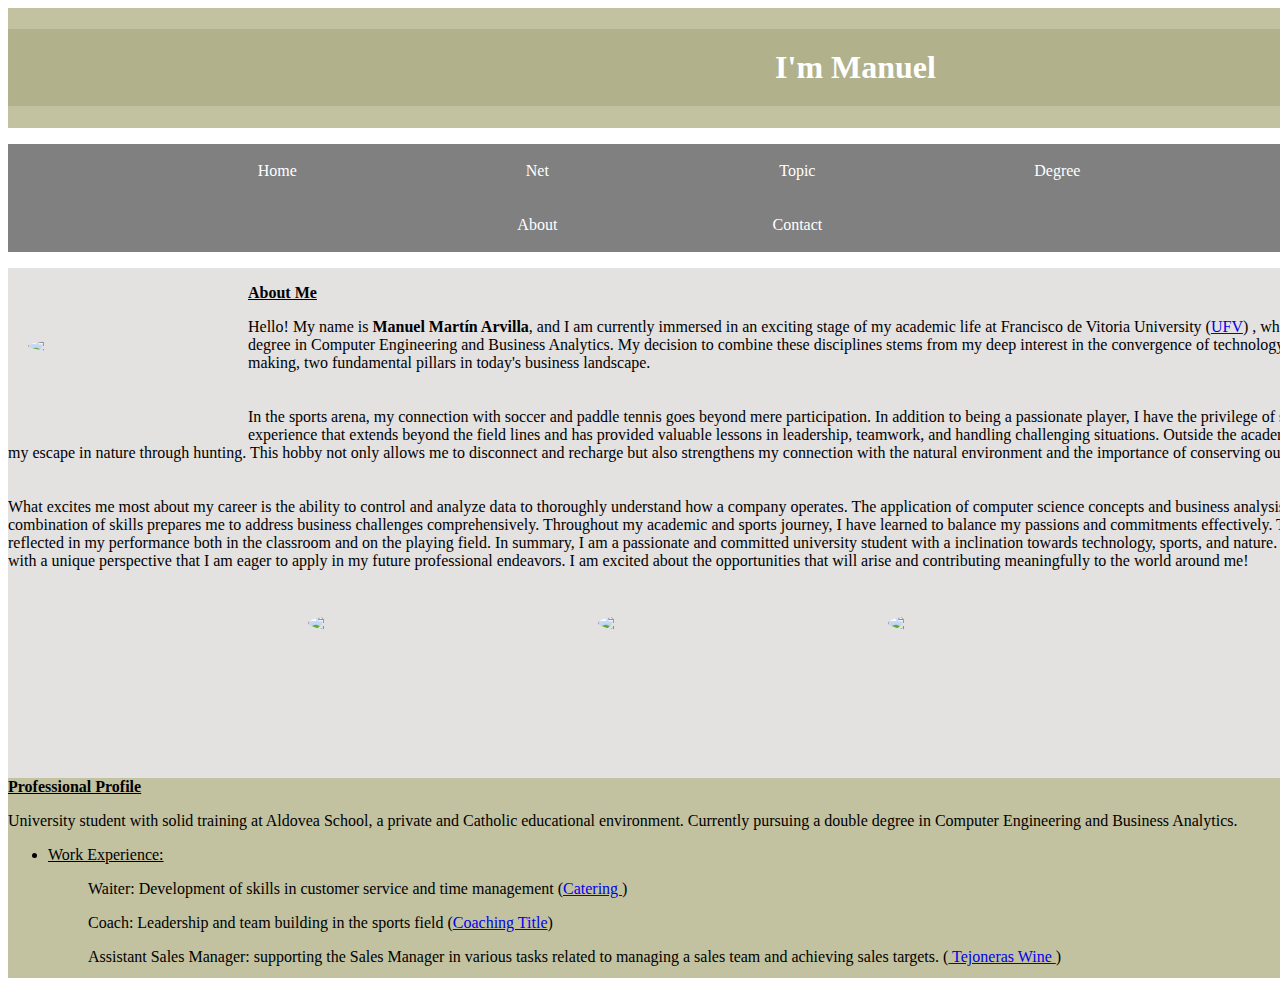
==== docs/public/about.html @ 49d1a30e "cambios que hacemos" ====
<!DOCTYPE html>
<html>

  <head>
   
    <title></title>
    <link href="../css/style.css" rel="stylesheet" type="text/css" />
 
   
  </head>

 <body>

    <header>
      
        <div><h1>I'm Manuel</h1></div>
       
    </header>
    <nav>
      <ul>
        <li><a href="../index.html">Home</a></li>
        <li><a href="net.html">Net</a></li>
        <li><a href="topic.html">Topic</a></li>
        <li><a href="degree.html">Degree</a></li>
        <li><a href="#">About</a></li>
        <li><a href="contact.html">Contact</a></li>
      </ul>
  </nav>

  <div class="contenido">

    <img class="imagen-1" src="../Images/Foto DNI.jpeg"/>
    
    <img class="imagen-2" src="../Images/Foto Catering.jpeg"/>

    

  

    <div class=""> <u><b><p>About Me</p></b></u>           
      <p>
        Hello! My name is <b>Manuel Martín Arvilla</b>, and I am currently immersed in an exciting stage of my academic life at Francisco de Vitoria University (<a href="https://www.ufv.es/">UFV</a>) , where I embarked on a double degree in Computer Engineering and Business Analytics. My decision to combine these disciplines stems from my deep interest in the convergence of technology and data-driven decision-making, two fundamental pillars in today's business landscape.
        <br>
        <br>
        <br>

        In the sports arena, my connection with soccer and paddle tennis goes beyond mere participation. In addition to being a passionate player, I have the privilege of serving as a soccer coach, an experience that extends beyond the field lines and has provided valuable lessons in leadership, teamwork, and handling challenging situations.
        
        Outside the academic and sports realms, I find my escape in nature through hunting. This hobby not only allows me to disconnect and recharge but also strengthens my connection with the natural environment and the importance of conserving our natural heritage.
        <br>
        <br>
        <br>
        What excites me most about my career is the ability to control and analyze data to thoroughly understand how a company operates. The application of computer science concepts and business analysis techniques fascinates me, and I am convinced that this unique combination of skills prepares me to address business challenges comprehensively.
        
        Throughout my academic and sports journey, I have learned to balance my passions and commitments effectively. This ability to manage time and maintain a multifaceted focus is reflected in my performance both in the classroom and on the playing field.
        
        In summary, I am a passionate and committed university student with a inclination towards technology, sports, and nature. My holistic approach and varied experiences have provided me with a unique perspective that I am eager to apply in my future professional endeavors. I am excited about the opportunities that will arise and contributing meaningfully to the world around me!
        
        <br>
        <a href="https://www.instagram.com/manu.martinn/">
            <img class="imagen-3" src="../Images/Instagram_logo_.png" />
        </a>

        <a href="https://www.ufv.es/">
          <img class="imagen-9" src="../Images/Ufv LOGO.jpg" />
        </a>

        <a href="C:\Users\manum\Downloads\WhatsApp-Manu.html">
        <img class="imagen-4" src="../Images/whatsapp_logo.png" />
        </a>
        
       
    </div>
    
  </div>


 <footer>

    <div>
     <u><f1><b>Professional Profile</b></f1></u>
    <p> University student with solid training at Aldovea School, a private and Catholic educational environment. Currently pursuing a double degree in Computer Engineering and Business Analytics. </p>
    <ul>
      <li>
        <p><u>Work Experience:</u></p>
          <ol>
          <p>Waiter: Development of skills in customer service and time management (<a href="https://101-catering.com/" >Catering </a>)</p>
         </ol>
        
          <p></p>
         <ol>
           <p>Coach: Leadership and team building in the sports field (<a href="C:\Users\manum\Downloads\IMG_4044.jpg">Coaching Title</a>)</p>
         </ol>
         <ol>
          <p> Assistant Sales Manager: supporting the Sales Manager in various tasks related to managing a sales team and achieving sales targets. (<a href= "https://tejoneras.com/es/" > Tejoneras Wine </a>)</p>
         </ol>
        
      </li>
    </ul>
    
  </div>


 </footer>
</body>
 </html>
---- docs/css/style.css ----
header div{
    display: inline-block;
    width: 1695px; 
    height: 120px;
    background:  rgb(194, 194, 160);
}
h1 {
    text-align: center;
    color: White;
    background: rgb(177, 177, 140);
    padding: 20px; 
}
footer div{
    display: inline-block; 
    width: 1695px;
    height: 200px; 
    background:rgb(194, 194, 160);
}

nav ul {
    background-color: grey ;
    width: 98%;
    list-style-type: none;
    text-align: center;
}

nav li {
    display: inline-flex;
}

nav a{
    text-decoration: none;
    color: white;
    padding: 18px;
    width: 220px;
}

nav li :hover{
    background-color: rgb(103, 102, 102);

}

.contenido{
    color: black;
    height: 510px;
    width: 1695px;
    background: rgb(228, 225, 225);
    float: left;
    
}
.contenido-1{
    color: black;
    height: 510px;
    width: 1695px;
    background: rgb(255, 255, 255);
    float: left;
    
}



img{
    float: left;
    margin-right: 25px;
}

.text{
    float: left;
    
}
 .imagen-1{
    width: 200px;
    float: left;
    margin-right: 20px;
    margin-left: 20px;
    margin-top: 70px;
    margin-bottom: 80px;
    border-radius: 70%;
 }

 .imagen-2{
   width: 190px;
   float: right;
   margin-right: 20px;
   margin-left: 20px;
   margin-top: 70px;
   margin-bottom: 80px;
   border-radius: 70%;
 }
 .imagen-3{
    width: 90px; 
    margin-right:0px;
    margin-left: 300px;
    margin-top: 45px;
    border-radius: 70%;
 }
 .imagen-4{
    width: 90px;
    margin-right: 0px;
    margin-left: 200px;
    margin-top: 45px;
    border-radius: 70%;
 }
 .imagen-9{
    width: 90px;
    margin-right: 0px;
    margin-left: 200px;
    margin-top: 45px;
    border-radius: 70%;
   
 }
 .imagen-5{
    width: 650px;
    float: right;
    margin-left: 20px;
    margin-right: 0px;
 }

 .imagen-6{
    width: 650px;
    float: left;
    margin-left: 20px;
    margin-right: 100px;
    margin-top: 70px;
    border-radius: 50%;
 }


 .imagen-8{
    width: 670px;
    float: right;
    margin-left: 20px;
    margin-right: 20px;
    margin-top: -10px;
    margin-bottom: 25px;
 }


 .contact{
    margin-top: 120px;
    margin-right: 30px;
 }


 .imagen-7{
    width: 570px;
    margin-left: 570px;
    margin-top: 6px;
 }

 b.dbody{
    padding: 10px;
}

table{
    border-collapse: collapse;
    width: 100%;
 }

 th,
 td {
    border: 1px solid #6c6c6c;
    text-align: left;
    padding: 8px;
 }

 th {
    background-color: #838181;
 }

 .ctabla {
    padding: 15px;
 }


 .contenido-2{
    background-color: white;
    border: black 1px solid;
    position: relative;
    bottom: -20px;
}
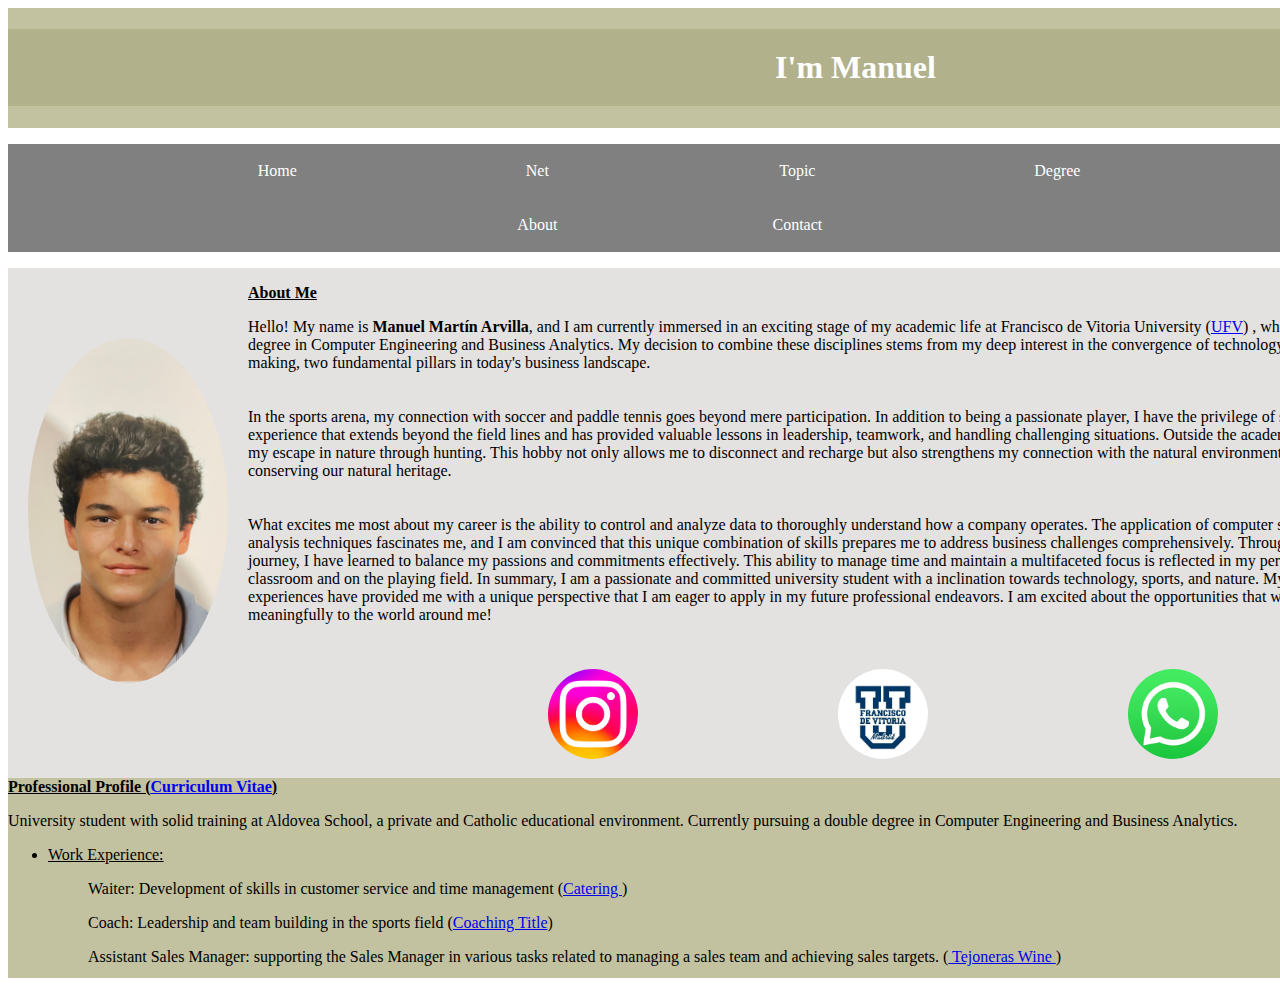
==== commit 4cf96a05: "actualización" ====
--- a/docs/public/about.html
+++ b/docs/public/about.html
@@ -78,7 +78,7 @@
  <footer>
 
     <div>
-     <u><f1><b>Professional Profile</b></f1></u>
+     <u><f1><b>Professional Profile   (<a href="file:///C:/Users/manum/Downloads/Curr%C3%ADculum%20Vitae%20Cv%20Marketing%20Manager%20Masculino%20Sencillo%20Azul.pdf">Curriculum Vitae</a>)</b></f1></u>
     <p> University student with solid training at Aldovea School, a private and Catholic educational environment. Currently pursuing a double degree in Computer Engineering and Business Analytics. </p>
     <ul>
       <li>
--- a/docs/css/style.css
+++ b/docs/css/style.css
@@ -179,3 +179,27 @@
     position: relative;
     bottom: -20px;
 }
+.imagen-Marcos{
+    width: 120px; 
+    margin-right:0px;
+    margin-left: 130px;
+    margin-top: 35px;
+    border-radius: 120%;
+    float: left;
+}
+.imagen-Arranz{
+    width: 120px; 
+    margin-right:0px;
+    margin-left: 0px;
+    margin-top: 175px;
+    border-radius: 120%;
+    float: left;
+}
+.imagen-Pintor{
+    width: 120px; 
+    margin-right:0px;
+    margin-left: 00px;
+    margin-top: 345px;
+    border-radius: 120%;
+    float: left;
+}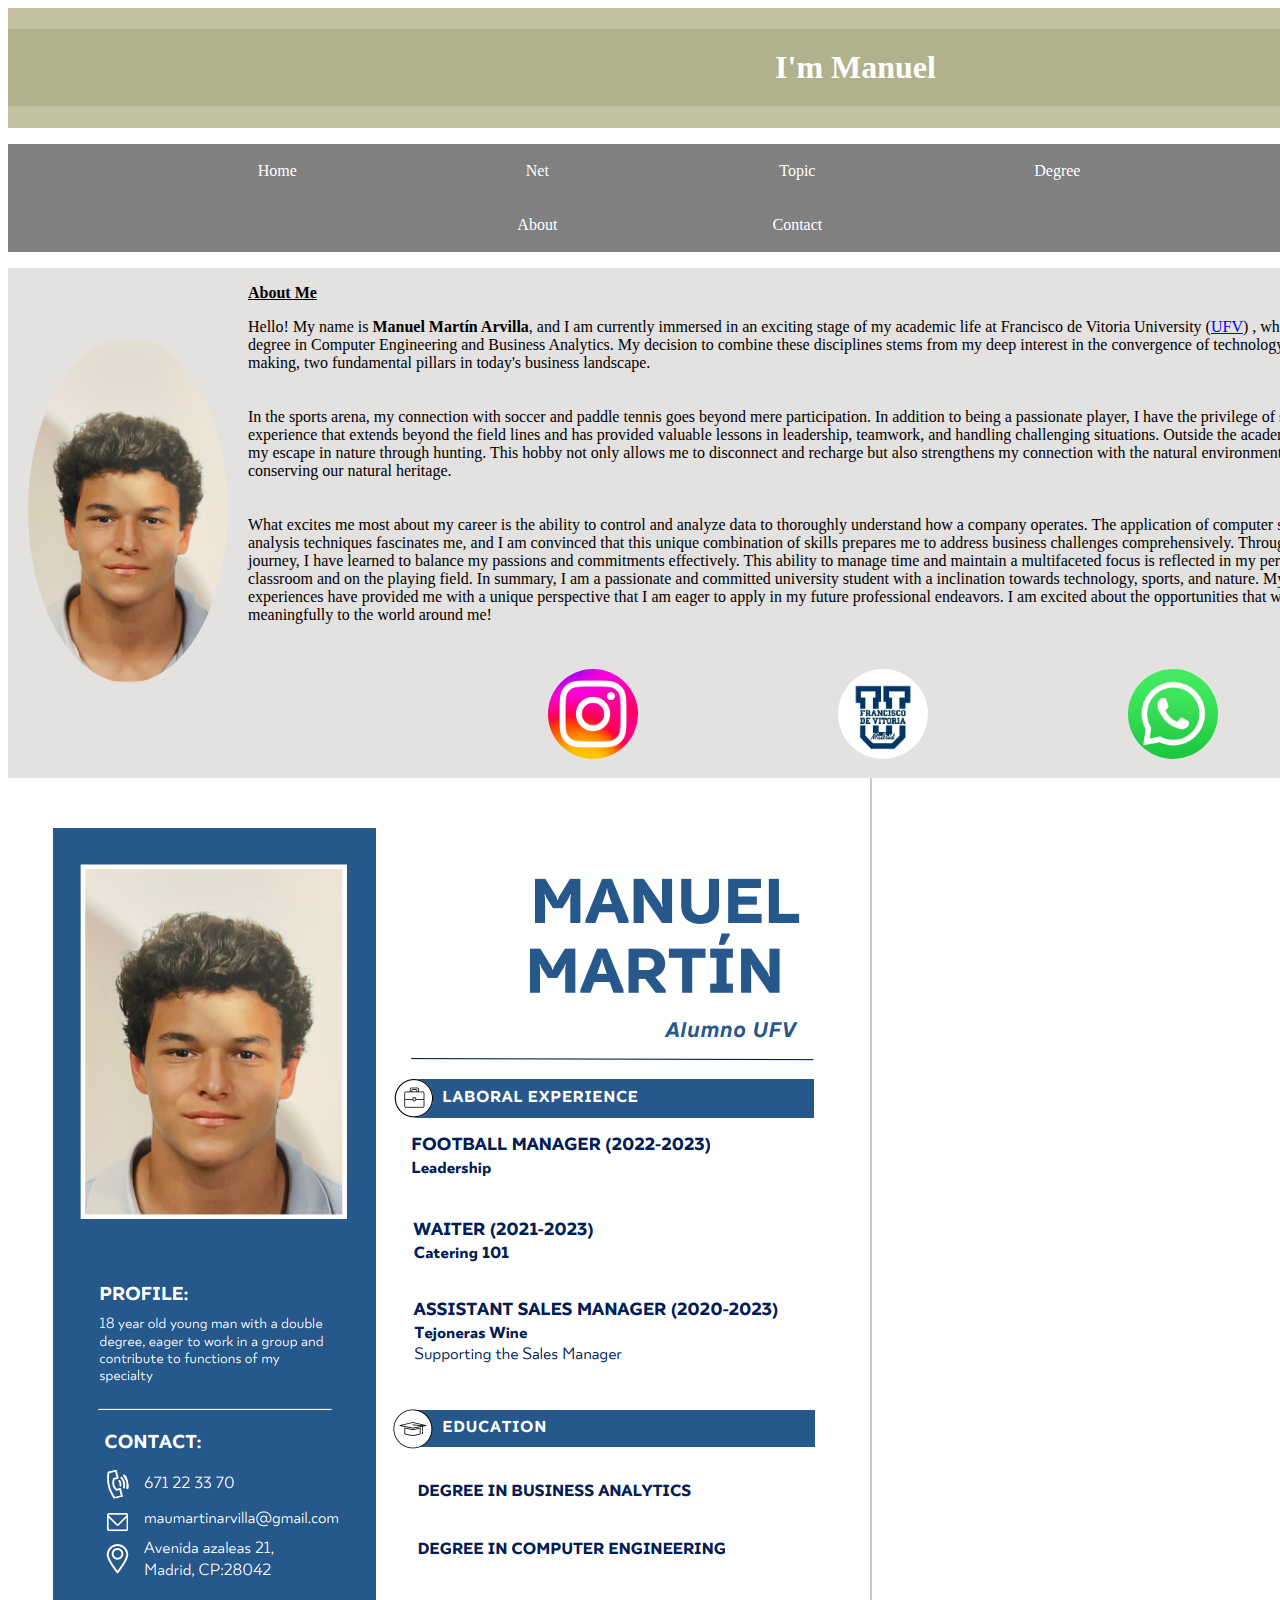
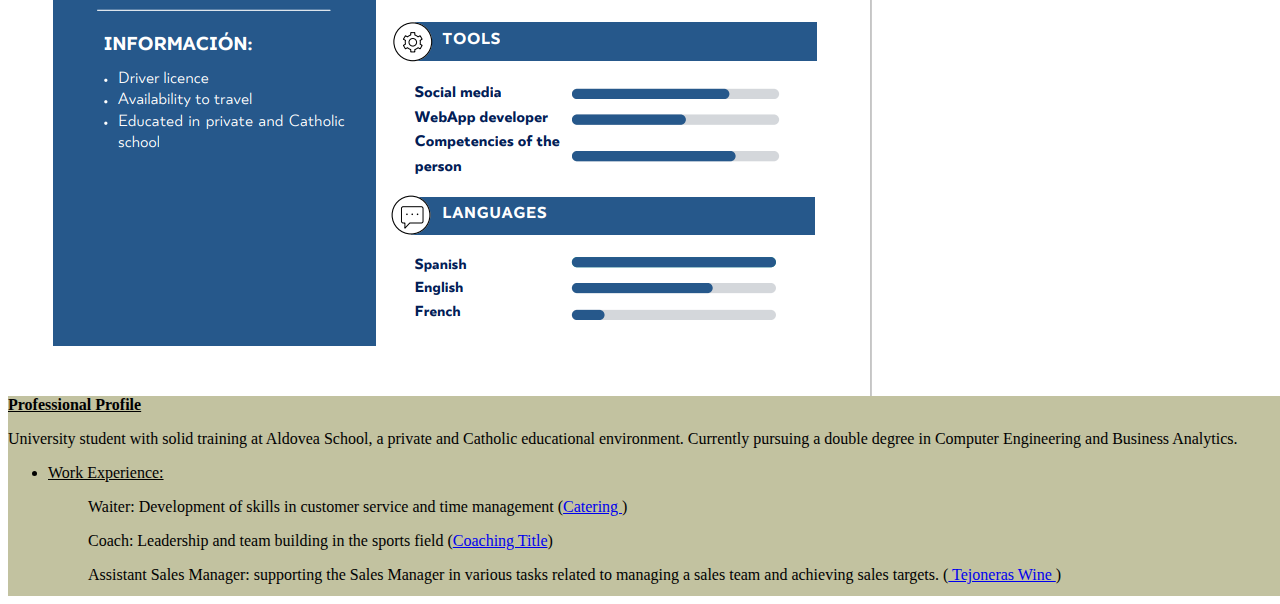
==== commit 1b9ed134: "actualización final" ====
--- a/docs/public/about.html
+++ b/docs/public/about.html
@@ -71,14 +71,16 @@
         
        
     </div>
+     
     
   </div>
 
 
  <footer>
-
+          <img class="img-C" src="../Images/Curriculum.png"/>
     <div>
-     <u><f1><b>Professional Profile   (<a href="file:///C:/Users/manum/Downloads/Curr%C3%ADculum%20Vitae%20Cv%20Marketing%20Manager%20Masculino%20Sencillo%20Azul.pdf">Curriculum Vitae</a>)</b></f1></u>
+      
+     <u><f1><b>Professional Profile  </b></f1></u>
     <p> University student with solid training at Aldovea School, a private and Catholic educational environment. Currently pursuing a double degree in Computer Engineering and Business Analytics. </p>
     <ul>
       <li>
--- a/docs/css/style.css
+++ b/docs/css/style.css
@@ -179,14 +179,18 @@
     position: relative;
     bottom: -20px;
 }
+
 .imagen-Marcos{
     width: 120px; 
     margin-right:0px;
-    margin-left: 130px;
+    margin-left: 60px;
     margin-top: 35px;
     border-radius: 120%;
     float: left;
-}
+    align-items: left;
+
+}
+
 .imagen-Arranz{
     width: 120px; 
     margin-right:0px;
@@ -194,12 +198,45 @@
     margin-top: 175px;
     border-radius: 120%;
     float: left;
-}
+    align-items: left;
+}
+
 .imagen-Pintor{
     width: 120px; 
     margin-right:0px;
-    margin-left: 00px;
+    margin-left: 0px;
     margin-top: 345px;
     border-radius: 120%;
     float: left;
-}+    align-items: left;
+}
+
+.text-M{
+
+   color:black;
+    margin-top: 50px;
+    margin-bottom: 70px;
+    margin-left: 30px;
+
+}
+
+.text-A{
+
+    color:black;  
+     margin-left: 60px;
+     margin-bottom: 80px;
+ 
+ }
+
+ .text-P{
+
+    color:black;  
+     margin-left: 50px;
+ 
+ }
+ 
+ image.C{
+    
+    margin-left: 200px;
+    
+ }